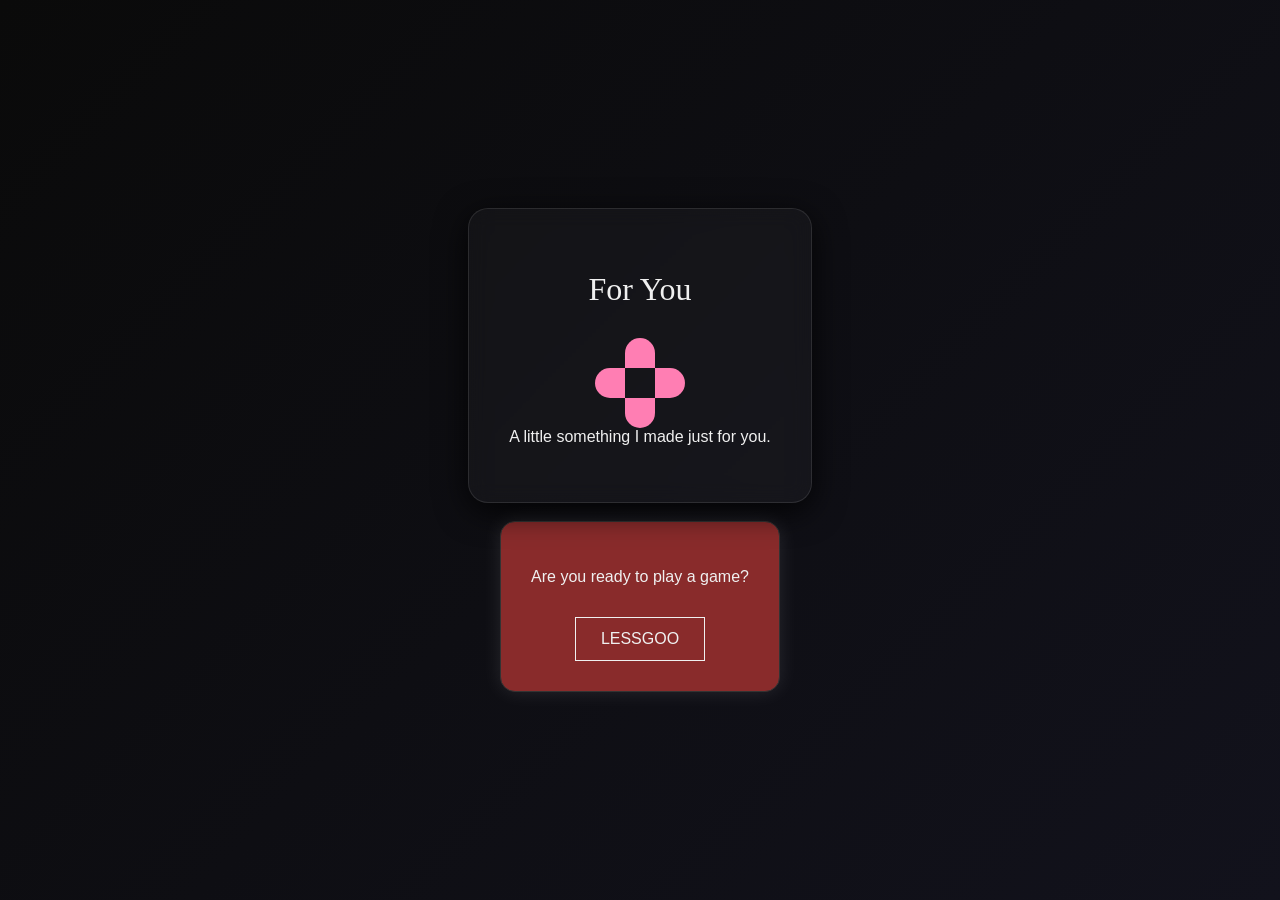
==== welcome.html @ 3bfc6e98 "Add files via upload" ====
<!DOCTYPE html>
<html lang="en">
<head>
    <meta charset="UTF-8">
    <meta name="viewport" content="width=device-width, initial-scale=1.0">
    <link rel="stylesheet" href="template.css">
    <title>Hello, Beautiful</title>
</head>
<body>
    <div class="container">
        <h1>For You</h1>
        <div class="flower">
            <div class="petal"></div><div class="petal"></div>
            <div class="petal"></div><div class="petal"></div>
        </div>
        <p>A little something I made just for you.</p>
    </div>
    <br>

    <div id="ready-modal" class="modal">
        <div class="modal-content">
            <p>Are you ready to play a game?</p>
            <button onclick="window.location.href='index.html'">LESSGOO</button>
        </div>
    </div>

    <script>
        window.onload = () => {
            setTimeout(() => {
                document.getElementById('ready-modal').style.display = 'flex';
            }, 1000);
        };
    </script>
</body>
</html>
---- template.css ----
body {
    margin: 0;
    min-height: 100vh;
    display: flex;
    flex-direction: column;
    align-items: center;
    justify-content: center;
    font-family: 'Segoe UI', sans-serif;
    background: linear-gradient(135deg, #0a0a0a 0%, #1a1a2e 50%, #0a0a0a 100%);
    background-size: 400% 400%;
    animation: gradientMove 15s ease infinite;
    color: #f0f0f0;
}

@keyframes gradientMove {
    0% { background-position: 0% 50%; }
    50% { background-position: 100% 50%; }
    100% { background-position: 0% 50%; }
}

.container {
    background: rgba(255, 255, 255, 0.03);
    backdrop-filter: blur(10px);
    border: 1px solid rgba(255, 255, 255, 0.1);
    border-radius: 20px;
    padding: 40px;
    box-shadow: 0 8px 32px 0 rgba(0, 0, 0, 0.8);
    text-align: center;
}

.board {
    display: grid;
    grid-template-columns: repeat(3, 80px);
    gap: 10px;
    margin: 20px auto;
}

.cell {
    width: 80px;
    height: 80px;
    border: 1px solid rgba(255, 255, 255, 0.2);
    display: flex;
    align-items: center;
    justify-content: center;
    font-size: 2rem;
    cursor: pointer;
    transition: 0.3s;
}

.cell:hover {
    background: rgba(255, 255, 255, 0.1);
}

button {
    margin-top: 20px;
    padding: 10px 20px;
    background: transparent;
    color: #fff;
    border: 1px solid #fff;
    cursor: pointer;
    transition: 0.3s;
}

button:hover {
    background: #fff;
    color: #000;
}



.flower {
    position: relative;
    width: 60px;
    height: 60px;
    margin: 30px auto;
}

.petal {
    position: absolute;
    width: 30px;
    height: 30px;
    background: #ff7eb3;
    border-radius: 50% 50% 0 0;
    transform-origin: bottom center;
}

.petal:nth-child(1) { transform: rotate(0deg); top: 0; left: 15px; }
.petal:nth-child(2) { transform: rotate(90deg); top: 15px; left: 30px; }
.petal:nth-child(3) { transform: rotate(180deg); top: 30px; left: 15px; }
.petal:nth-child(4) { transform: rotate(270deg); top: 15px; left: 0px; }

h1 { font-family: 'Georgia', serif; font-weight: 300; }



/* Styling for the button inside the modal */
.modal-content button {
    margin-top: 15px;
    padding: 12px 25px;
    background: transparent;
    color: #f0f0f0;
    border: 1px solid #f0f0f0;
    cursor: pointer;
    font-size: 1rem;
    transition: all 0.4s ease; /* Smooth transition */
}

/* The Hover Effect */
.modal-content button:hover {
    background: #f0f0f0;
    color: #0a0a0a;
    box-shadow: 0 0 15px rgba(255, 255, 255, 0.3);
    transform: scale(1.05); /* Slightly grows the button for "fun" feedback */
}


.modal-content {
    background: #892b2b;
    border: 1px solid #333;
    padding: 30px;
    border-radius: 15px;
    text-align: center;
    box-shadow: 0 0 20px rgba(255, 255, 255, 0.1);
    
    /* Center the contents */
    display: flex;
    flex-direction: column;
    align-items: center; 
}

.modal-content button {
    margin-top: 15px;
    padding: 12px 25px;
    background: transparent;
    color: #f0f0f0;
    border: 1px solid #f0f0f0;
    cursor: pointer;
    font-size: 1rem;
    transition: all 0.4s ease;
    
    /* Ensure it doesn't stretch full width */
    width: fit-content; 
}

.modal-content button:hover {
    background: #f0f0f0;
    color: #0a0a0a;
    box-shadow: 0 0 15px rgba(255, 255, 255, 0.3);
    transform: scale(1.05);
}
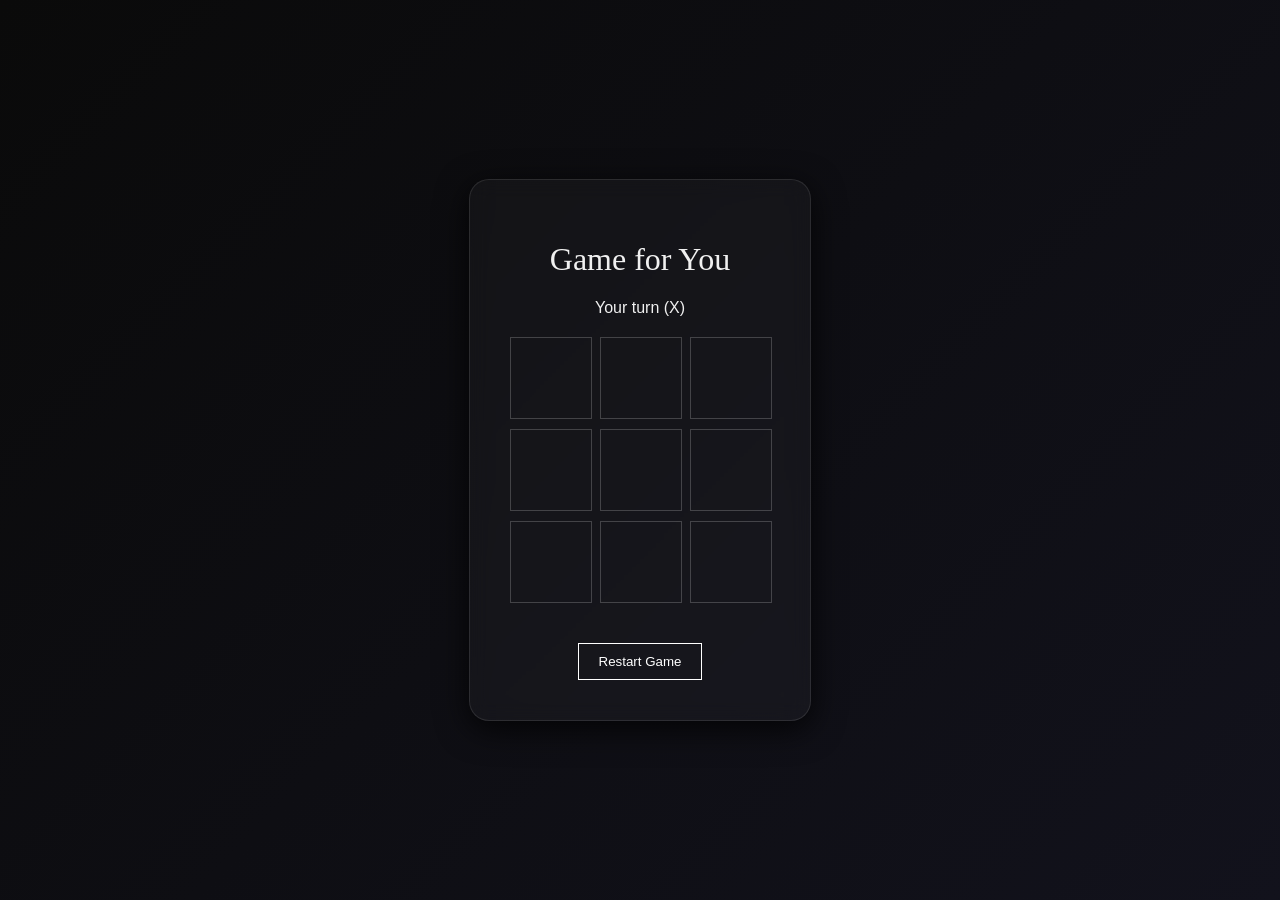
==== commit 1abb6bae: "Rename wel.html to welcome.html" ====
--- a/welcome.html
+++ b/welcome.html
@@ -3,33 +3,18 @@
 <head>
     <meta charset="UTF-8">
     <meta name="viewport" content="width=device-width, initial-scale=1.0">
+    <title>For You</title>
     <link rel="stylesheet" href="template.css">
-    <title>Hello, Beautiful</title>
 </head>
 <body>
-    <div class="container">
-        <h1>For You</h1>
-        <div class="flower">
-            <div class="petal"></div><div class="petal"></div>
-            <div class="petal"></div><div class="petal"></div>
-        </div>
-        <p>A little something I made just for you.</p>
-    </div>
-    <br>
 
-    <div id="ready-modal" class="modal">
-        <div class="modal-content">
-            <p>Are you ready to play a game?</p>
-            <button onclick="window.location.href='index.html'">LESSGOO</button>
-        </div>
-    </div>
+<div class="container">
+    <h1>Game for You</h1>
+    <p id="status">Your turn (X)</p>
+    <div class="board" id="board"></div>
+    <button onclick="resetGame()">Restart Game</button>
+</div>
 
-    <script>
-        window.onload = () => {
-            setTimeout(() => {
-                document.getElementById('ready-modal').style.display = 'flex';
-            }, 1000);
-        };
-    </script>
+<script src="js/game.js"></script>
 </body>
-</html>+</html>
